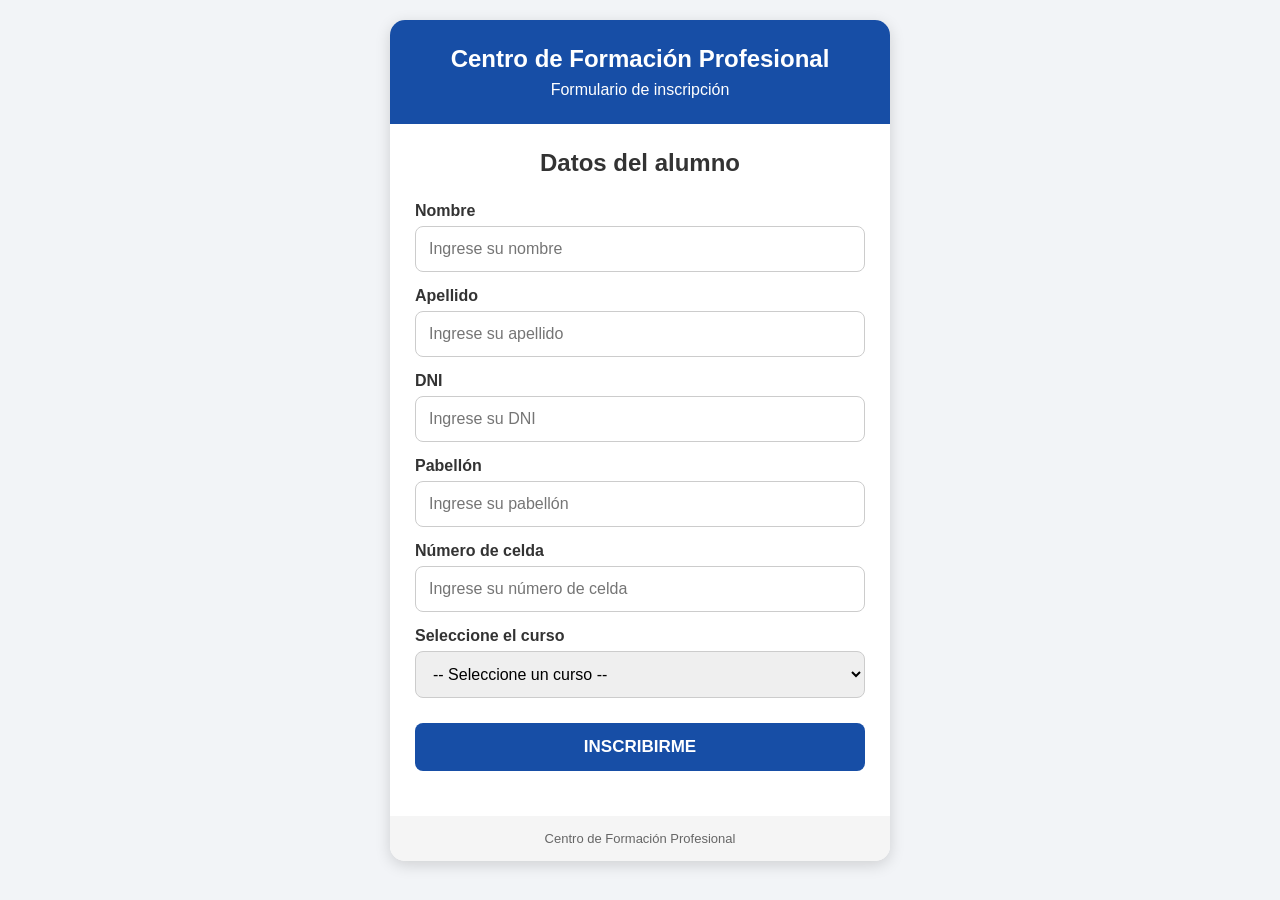
==== index.html @ 41e6e622 "Add files via upload" ====
<!DOCTYPE html>
<html lang="es">
<head>
    <meta charset="UTF-8">
    <meta name="viewport" content="width=device-width, initial-scale=1.0">
    <title>Centro de Formación Profesional</title>

    <link rel="stylesheet" href="style.css">
</head>

<body>

    <div class="contenedor">

        <header>
            <h1>Centro de Formación Profesional</h1>
            <p>Formulario de inscripción</p>
        </header>

        <main>

            <h2>Datos del alumno</h2>

            <form id="formulario">

                <label for="nombre">Nombre</label>
                <input type="text" id="nombre" placeholder="Ingrese su nombre" required>

                <label for="apellido">Apellido</label>
                <input type="text" id="apellido" placeholder="Ingrese su apellido" required>

                <label for="dni">DNI</label>
                <input type="number" id="dni" placeholder="Ingrese su DNI" required>

                <label for="pabellon">Pabellón</label>
                <input type="text" id="pabellon" placeholder="Ingrese su pabellón" required>

                <label for="celda">Número de celda</label>
                <input type="text" id="celda" placeholder="Ingrese su número de celda" required>

                <label for="curso">Seleccione el curso</label>

                <select id="curso" required>
                    <option value="">-- Seleccione un curso --</option>
                    <option value="Cesteria">Cesteria</option>
                    <option value="Programacion">Programacion</option>
                    <option value="Mantenimiento de Edificio">Mantenimiento de edificios</option>
                    <option value="Mecanica de Ciclomotor">Mecanica de Ciclomotor</option>
                    <option value="Bobinado">Bobinado de Maquinas Electricas</option>
                    <option value="Instalador de Sistemas de Energia Renovable">Instalador de Sistemas de Energia Renovable</option>
                    <option value="Operador de Carpinteria y Fabricacion de Mobiliarios">Operador de Carpinteria y Fabricacion de Mobiliarios</option>
                    <option value="Muebles Artesanales">Muebles Artesanales y Objetos Decorativos</option>
                    <option value="Operador de Informatica para Administracion y Gestion">Operador de Informatica para Administracion y Gestion</option>
                    <option value="Operador de Planta de Residuos Solidos y Hurbanos">Operador de Planta de Residuos Solidos y Hurbanos</option>
                    <option value="Reciclaje">Reciclaje</option>
                    
                </select>

                <button type="submit">INSCRIBIRME</button>

            </form>

            <div id="mensaje"></div>

        </main>

        <footer>
            <p>Centro de Formación Profesional</p>
        </footer>

    </div>

    

<div id="ventanaCurso" class="info">

    <div class="info-contenido">

        <span id="cerrarInfo">&times;</span>

        <img id="imagenCurso" src="" alt="Imagen del curso">

        <h2 id="tituloCurso"></h2>

        <p id="descripcionCurso"></p>

        <!-- <button type="button" id="elegirCurso">
            Elegir este curso
        </button> -->

    </div>

</div>

    <script src="script.js"></script>

</body>
</html>
---- style.css ----
* {
    box-sizing: border-box;
    margin: 0;
    padding: 0;
}

body {
    font-family: Arial, sans-serif;
    background: #f2f4f7;
    min-height: 100vh;
    padding: 20px;
}

.contenedor {
    max-width: 500px;
    margin: auto;
    background: white;
    border-radius: 15px;
    overflow: hidden;
    box-shadow: 0 4px 15px rgba(0, 0, 0, 0.15);
}

header {
    background: #174ea6;
    color: white;
    text-align: center;
    padding: 25px 20px;
}

header h1 {
    font-size: 24px;
    margin-bottom: 8px;
}

header p {
    font-size: 16px;
}

main {
    padding: 25px;
}

h2 {
    text-align: center;
    margin-bottom: 25px;
    color: #333;
}

label {
    display: block;
    margin-top: 15px;
    margin-bottom: 6px;
    font-weight: bold;
    color: #333;
}

input,
select {
    width: 100%;
    padding: 13px;
    border: 1px solid #ccc;
    border-radius: 8px;
    font-size: 16px;
}

input:focus,
select:focus {
    outline: none;
    border-color: #174ea6;
}

button {
    width: 100%;
    margin-top: 25px;
    padding: 14px;
    background: #174ea6;
    color: white;
    border: none;
    border-radius: 8px;
    font-size: 17px;
    font-weight: bold;
    cursor: pointer;
}

button:hover {
    background: #123d82;
}

#mensaje {
    margin-top: 20px;
    text-align: center;
    font-weight: bold;
}

footer {
    text-align: center;
    padding: 15px;
    background: #f5f5f5;
    color: #666;
    font-size: 13px;
}

/* FONDO DE LA VENTANA */

.info {
    display: none;
    position: fixed;

    z-index: 1000;

    left: 0;
    top: 0;

    width: 100%;
    height: 100%;

    background: rgba(0, 0, 0, 0.6);

    justify-content: center;
    align-items: center;

    padding: 20px;

    overflow: hidden;
}


/* VENTANA DEL CURSO */

.info-contenido {
    background: white;

    width: 100%;
    max-width: 450px;

    max-height: 90vh;
    overflow-y: auto;

    padding: 25px;

    border-radius: 15px;

    text-align: center;

    position: relative;
}


/* IMAGEN */

#imagenCurso {
    width: 100%;
    height: 180px;

    object-fit: cover;

    border-radius: 10px;

    margin-bottom: 20px;
}


/* TITULO */

.info-contenido h2 {
    color: #174ea6;

    margin-bottom: 15px;
}


/* DESCRIPCIÓN */

.info-contenido p {
    color: #555;

    line-height: 1.5;

    margin-bottom: 25px;
}


/* X PARA CERRAR */

#cerrarInfo {
    position: sticky;

    top: 0;

    display: block;

    margin-left: auto;

    width: 35px;
    height: 35px;

    line-height: 32px;

    background: white;

    border-radius: 50%;

    font-size: 30px;

    color: #555;

    cursor: pointer;

    z-index: 20;
}


/* BOTÓN */

#elegirCurso {
    width: 100%;

    padding: 13px;

    background: #174ea6;

    color: white;

    border: none;
    border-radius: 8px;

    font-size: 16px;
    font-weight: bold;

    cursor: pointer;
}
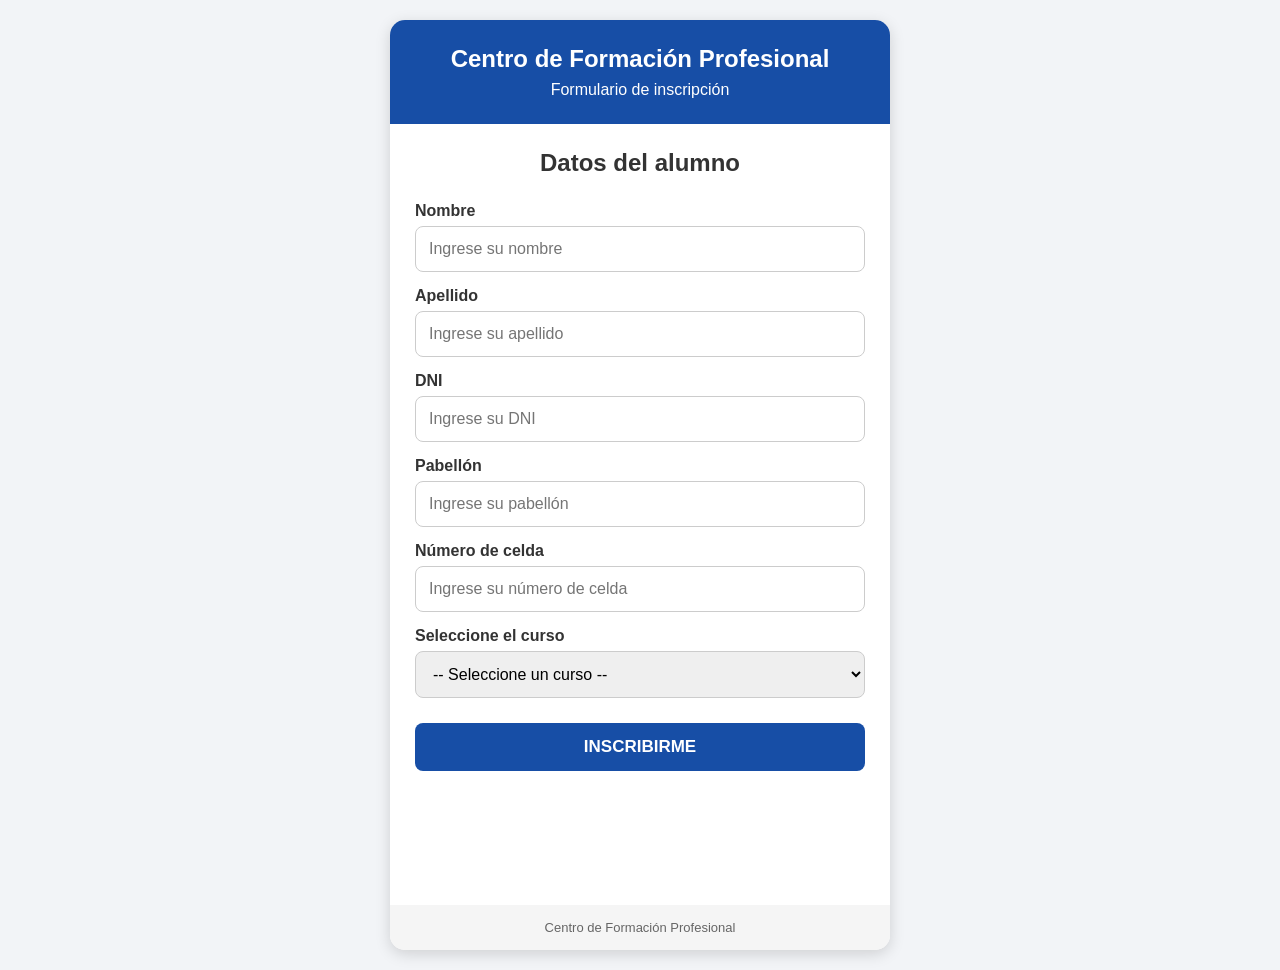
==== commit 076e0f91: "Fix HTML formatting and structura cambiado" ====
--- a/index.html
+++ b/index.html
@@ -1,99 +1,249 @@
 <!DOCTYPE html>
 <html lang="es">
+
 <head>
+
     <meta charset="UTF-8">
+
     <meta name="viewport" content="width=device-width, initial-scale=1.0">
+
     <title>Centro de Formación Profesional</title>
 
     <link rel="stylesheet" href="style.css">
+
 </head>
 
+
 <body>
 
+
     <div class="contenedor">
 
+
         <header>
+
             <h1>Centro de Formación Profesional</h1>
+
             <p>Formulario de inscripción</p>
+
         </header>
 
+
         <main>
 
             <h2>Datos del alumno</h2>
 
-            <form id="formulario">
+
+            <form
+                id="formulario"
+                method="POST"
+                action="https://script.google.com/macros/s/AKfycbz26bHjMYRf6QMj2XwBOHq1zKOVeKHACGiVsctzbY5vEpO173vZQyT4ruQHfvcSGMmO/exec"
+                target="envio"
+            >
+
 
                 <label for="nombre">Nombre</label>
-                <input type="text" id="nombre" placeholder="Ingrese su nombre" required>
+
+                <input
+                    type="text"
+                    id="nombre"
+                    name="nombre"
+                    placeholder="Ingrese su nombre"
+                    required
+                >
+
 
                 <label for="apellido">Apellido</label>
-                <input type="text" id="apellido" placeholder="Ingrese su apellido" required>
+
+                <input
+                    type="text"
+                    id="apellido"
+                    name="apellido"
+                    placeholder="Ingrese su apellido"
+                    required
+                >
+
 
                 <label for="dni">DNI</label>
-                <input type="number" id="dni" placeholder="Ingrese su DNI" required>
+
+                <input
+                    type="number"
+                    id="dni"
+                    name="dni"
+                    placeholder="Ingrese su DNI"
+                    required
+                >
+
 
                 <label for="pabellon">Pabellón</label>
-                <input type="text" id="pabellon" placeholder="Ingrese su pabellón" required>
+
+                <input
+                    type="text"
+                    id="pabellon"
+                    name="pabellon"
+                    placeholder="Ingrese su pabellón"
+                    required
+                >
+
 
                 <label for="celda">Número de celda</label>
-                <input type="text" id="celda" placeholder="Ingrese su número de celda" required>
+
+                <input
+                    type="text"
+                    id="celda"
+                    name="celda"
+                    placeholder="Ingrese su número de celda"
+                    required
+                >
+
 
                 <label for="curso">Seleccione el curso</label>
 
-                <select id="curso" required>
-                    <option value="">-- Seleccione un curso --</option>
-                    <option value="Cesteria">Cesteria</option>
-                    <option value="Programacion">Programacion</option>
-                    <option value="Mantenimiento de Edificio">Mantenimiento de edificios</option>
-                    <option value="Mecanica de Ciclomotor">Mecanica de Ciclomotor</option>
-                    <option value="Bobinado">Bobinado de Maquinas Electricas</option>
-                    <option value="Instalador de Sistemas de Energia Renovable">Instalador de Sistemas de Energia Renovable</option>
-                    <option value="Operador de Carpinteria y Fabricacion de Mobiliarios">Operador de Carpinteria y Fabricacion de Mobiliarios</option>
-                    <option value="Muebles Artesanales">Muebles Artesanales y Objetos Decorativos</option>
-                    <option value="Operador de Informatica para Administracion y Gestion">Operador de Informatica para Administracion y Gestion</option>
-                    <option value="Operador de Planta de Residuos Solidos y Hurbanos">Operador de Planta de Residuos Solidos y Hurbanos</option>
-                    <option value="Reciclaje">Reciclaje</option>
-                    
+
+                <select
+                    id="curso"
+                    name="curso"
+                    required
+                >
+
+                    <option value="">
+                        -- Seleccione un curso --
+                    </option>
+
+                    <option value="Cesteria">
+                        Cesteria
+                    </option>
+
+                    <option value="Programacion">
+                        Programacion
+                    </option>
+
+                    <option value="Mantenimiento de Edificio">
+                        Mantenimiento de edificios
+                    </option>
+
+                    <option value="Mecanica de Ciclomotor">
+                        Mecanica de Ciclomotor
+                    </option>
+
+                    <option value="Bobinado">
+                        Bobinado de Maquinas Electricas
+                    </option>
+
+                    <option value="Instalador de Sistemas de Energia Renovable">
+                        Instalador de Sistemas de Energia Renovable
+                    </option>
+
+                    <option value="Operador de Carpinteria y Fabricacion de Mobiliarios">
+                        Operador de Carpinteria y Fabricacion de Mobiliarios
+                    </option>
+
+                    <option value="Muebles Artesanales">
+                        Muebles Artesanales y Objetos Decorativos
+                    </option>
+
+                    <option value="Operador de Informatica para Administracion y Gestion">
+                        Operador de Informatica para Administracion y Gestion
+                    </option>
+
+                    <option value="Operador de Planta de Residuos Solidos y Hurbanos">
+                        Operador de Planta de Residuos Solidos y Hurbanos
+                    </option>
+
+                    <option value="Reciclaje">
+                        Reciclaje
+                    </option>
+
                 </select>
 
-                <button type="submit">INSCRIBIRME</button>
+
+                <button type="submit">
+                    INSCRIBIRME
+                </button>
+
 
             </form>
 
+
+            <iframe
+                name="envio"
+                style="
+                width:100%;
+                height:70px;
+                border:none;
+                margin-top:15px;
+                "
+            ></iframe>
+
+
             <div id="mensaje"></div>
 
+
         </main>
 
+
         <footer>
-            <p>Centro de Formación Profesional</p>
+
+            <p>
+                Centro de Formación Profesional
+            </p>
+
         </footer>
 
+
     </div>
 
-    
-
-<div id="ventanaCurso" class="info">
-
-    <div class="info-contenido">
-
-        <span id="cerrarInfo">&times;</span>
-
-        <img id="imagenCurso" src="" alt="Imagen del curso">
-
-        <h2 id="tituloCurso"></h2>
-
-        <p id="descripcionCurso"></p>
-
-        <!-- <button type="button" id="elegirCurso">
-            Elegir este curso
-        </button> -->
+
+
+    <!-- VENTANA DE INFORMACIÓN DEL CURSO -->
+
+    <div
+        id="ventanaCurso"
+        class="info"
+    >
+
+        <div class="info-contenido">
+
+
+            <span id="cerrarInfo">
+                &times;
+            </span>
+
+
+            <img
+                id="imagenCurso"
+                src=""
+                alt="Imagen del curso"
+            >
+
+
+            <h2 id="tituloCurso"></h2>
+
+
+            <p id="descripcionCurso"></p>
+
+
+            <!-- BOTÓN ELEGIR CURSO DESACTIVADO -->
+
+            <!--
+            <button
+                type="button"
+                id="elegirCurso"
+            >
+                Elegir este curso
+            </button>
+            -->
+
+
+        </div>
 
     </div>
 
-</div>
+
 
     <script src="script.js"></script>
 
+
 </body>
+
 </html>
-
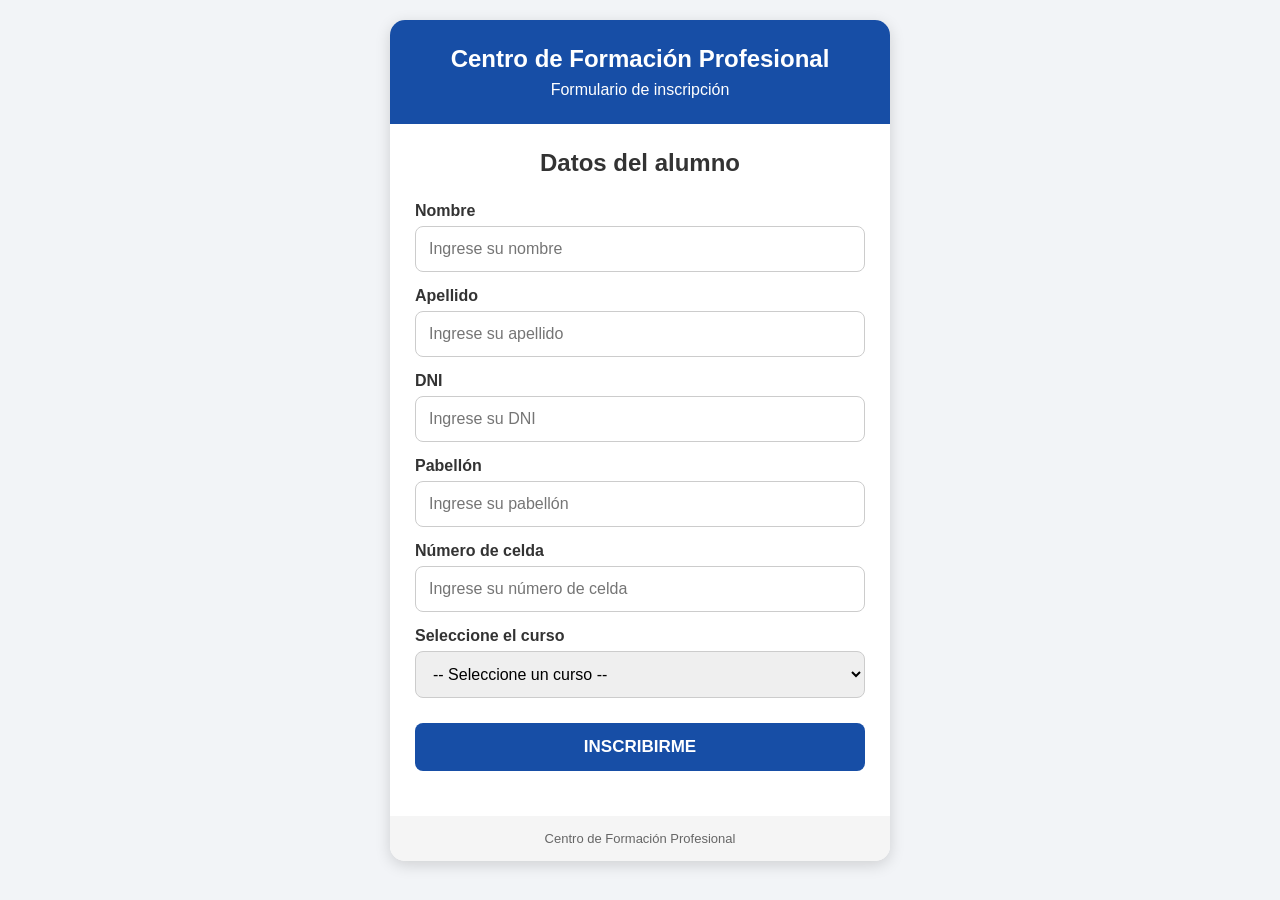
==== commit 2a818091: "html var" ====
--- a/index.html
+++ b/index.html
@@ -167,11 +167,7 @@
 
             <iframe
                 name="envio"
-                style="
-                width:100%;
-                height:70px;
-                border:none;
-                margin-top:15px;
+                style=" display: none;
                 "
             ></iframe>
 
